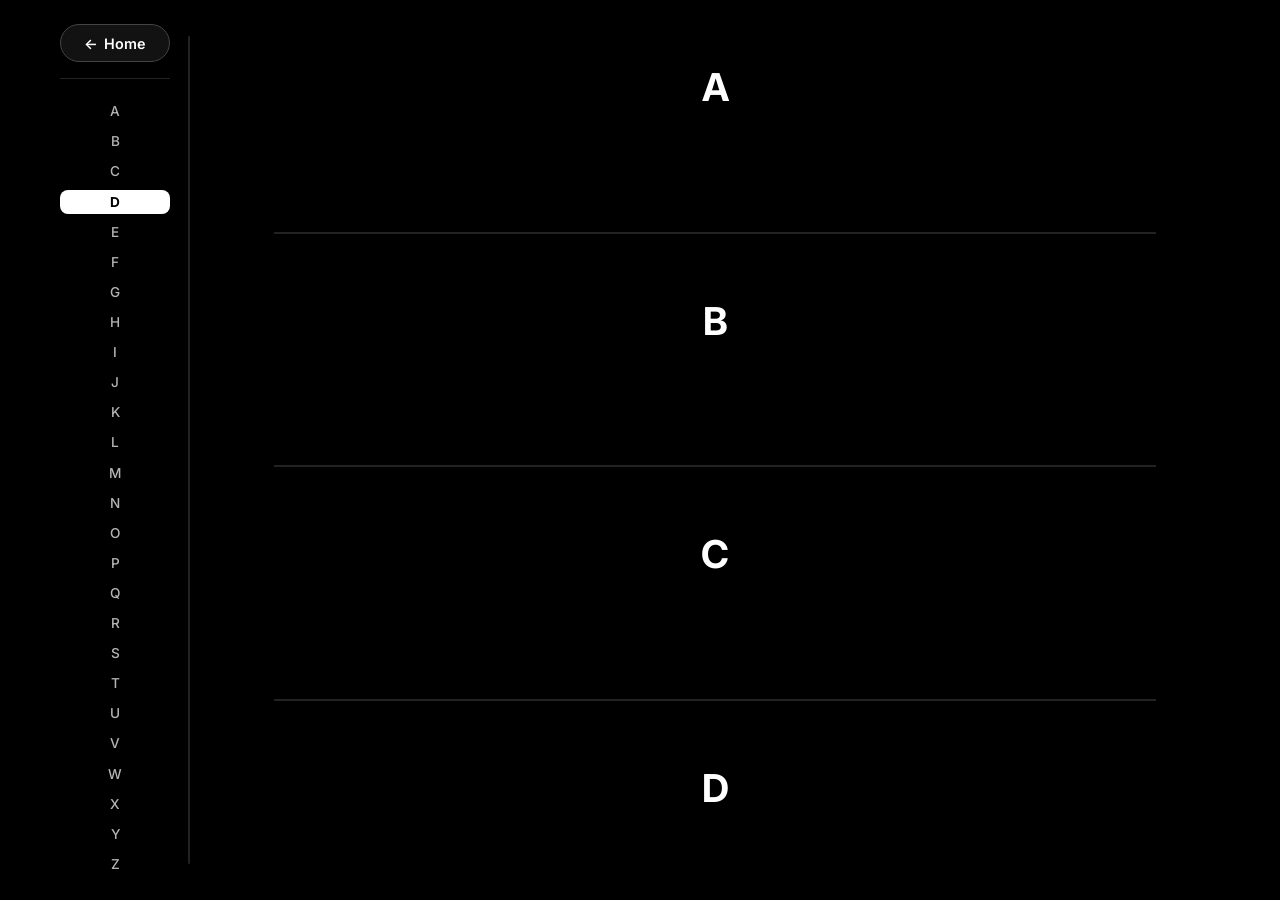
==== website/glossary.html @ dffdd89c "feat: added progetto website" ====
<!DOCTYPE html>
<html lang="it">

<head>
  <meta charset="UTF-8">
  <meta name="viewport" content="width=device-width, initial-scale=1.0">
  <title>Glossario - Akme Group</title>
  <link rel="icon" href="./logo/logo-small2.png" type="image/png">
  <link rel="stylesheet" href="./style.css">
  <link rel="stylesheet" href="./glossario.css">
  <script src="./script.js" defer></script>
</head>

<body>
  <header>
    <nav aria-label="Navigazione lettere glossario">
      <div class="nav-top">
        <a href="index.html" id="home">
          <span class="btn-arrow" aria-hidden="true">←</span>
          <span>Home</span>
        </a>
      </div>

      <ul id="nav-navigation">
        <li><a href="#a" class="active">A</a></li>
        <li><a href="#b">B</a></li>
        <li><a href="#c">C</a></li>
        <li><a href="#d">D</a></li>
        <li><a href="#e">E</a></li>
        <li><a href="#f">F</a></li>
        <li><a href="#g">G</a></li>
        <li><a href="#h">H</a></li>
        <li><a href="#i">I</a></li>
        <li><a href="#j">J</a></li>
        <li><a href="#k">K</a></li>
        <li><a href="#l">L</a></li>
        <li><a href="#m">M</a></li>
        <li><a href="#n">N</a></li>
        <li><a href="#o">O</a></li>
        <li><a href="#p">P</a></li>
        <li><a href="#q">Q</a></li>
        <li><a href="#r">R</a></li>
        <li><a href="#s">S</a></li>
        <li><a href="#t">T</a></li>
        <li><a href="#u">U</a></li>
        <li><a href="#v">V</a></li>
        <li><a href="#w">W</a></li>
        <li><a href="#x">X</a></li>
        <li><a href="#y">Y</a></li>
        <li><a href="#z">Z</a></li>
      </ul>
    </nav>
  </header>

  <main>
    <section id="a">
      <h2>A</h2>
      <dl></dl>
    </section>

    <section id="b">
      <h2>B</h2>
      <dl></dl>
    </section>

    <section id="c">
      <h2>C</h2>
      <dl></dl>
    </section>

    <section id="d">
      <h2>D</h2>
      <dl></dl>
    </section>

    <section id="e">
      <h2>E</h2>
      <dl></dl>
    </section>

    <section id="f">
      <h2>F</h2>
      <dl></dl>
    </section>

    <section id="g">
      <h2>G</h2>
      <dl></dl>
    </section>

    <section id="h">
      <h2>H</h2>
      <dl></dl>
    </section>

    <section id="i">
      <h2>I</h2>
      <dl></dl>
    </section>

    <section id="j">
      <h2>J</h2>
      <dl></dl>
    </section>

    <section id="k">
      <h2>K</h2>
      <dl></dl>
    </section>

    <section id="l">
      <h2>L</h2>
      <dl></dl>
    </section>

    <section id="m">
      <h2>M</h2>
      <dl></dl>
    </section>

    <section id="n">
      <h2>N</h2>
      <dl></dl>
    </section>

    <section id="o">
      <h2>O</h2>
      <dl></dl>
    </section>

    <section id="p">
      <h2>P</h2>
      <dl></dl>
    </section>

    <section id="q">
      <h2>Q</h2>
      <dl></dl>
    </section>

    <section id="r">
      <h2>R</h2>
      <dl></dl>
    </section>

    <section id="s">
      <h2>S</h2>
      <dl></dl>
    </section>

    <section id="t">
      <h2>T</h2>
      <dl></dl>
    </section>

    <section id="u">
      <h2>U</h2>
      <dl></dl>
    </section>

    <section id="v">
      <h2>V</h2>
      <dl></dl>
    </section>

    <section id="w">
      <h2>W</h2>
      <dl></dl>
    </section>

    <section id="x">
      <h2>X</h2>
      <dl></dl>
    </section>

    <section id="y">
      <h2>Y</h2>
      <dl></dl>
    </section>

    <section id="z">
      <h2>Z</h2>
      <dl></dl>
    </section>
  </main>
</body>

</html>
---- website/style.css ----
@import url('https://fonts.googleapis.com/css2?family=Inter:ital,opsz,wght@0,14..32,100..900;1,14..32,100..900&display=swap');

:root {
    --bg-primario-hex: #000000;
    --bg-secondario-hex: #222222;
    --main-font-color-hex: #ffffff;
    --muted-font-color-hex: #b5b5b5;
    --accent-primario-hex: #ffffff;
    --accent-secondario-hex: #a0a0a0;

    /* NAVBAR */
    --hover-augmentation: .35vw;
    --divisor-width: 2px;
    --position-left-divisor: 0;

    /* MAIN */
    --h2-top-margin: 0;
    --h2-right-margin: 0;
    --h2-bottom-margin: 1.5rem;
    --h2-left-margin: 0;
    --h2-margin: var(--h2-top-margin) var(--h2-right-margin) var(--h2-bottom-margin) var(--h2-left-margin);
    --h2-font-size: 2.4rem;

    --h3-top-margin: 2rem;
    --h3-bottom-margin: 1rem;
    --h3-lef-margin: 2.75rem;
    --h3-right-margin: 0;
    --h3-margin: var(--h3-top-margin) var(--h3-right-margin) var(--h3-bottom-margin) var(--h3-lef-margin);
    --h3-font-size: 1.4rem;

    --h4-top-margin: 0;
    --h4-bottom-margin: 0.9rem;
    --h4-left-margin: calc(var(--h3-lef-margin) + 1.5rem);
    --h4-right-margin: 0;
    --h4-margin: var(--h4-top-margin) var(--h4-right-margin) var(--h4-bottom-margin) var(--h4-left-margin);
    --h4-font-size: 1.15rem;

    /* SECTION */
    --section-top-padding: 4rem;
    --section-bottom-padding: 4rem;
    --section-left-padding: 5rem;
    --section-right-padding: 3rem;

    /* CONTENT BAR */
    --content-bar-top: calc(var(--section-top-padding) + var(--h2-bottom-margin) + var(--h2-font-size));
    --content-bar-bottom: var(--section-top-padding);
    --content-bar-width: .22em;

    --content-bar-cirlce-width: .65em;
    --content-bar-cirlce-height: .65em;
    --content-bar-circle-color: var(--accent-primario-hex);
}

* {
    margin: 0;
    padding: 0;
    box-sizing: border-box;
    font-family: "Inter", sans-serif;
    font-optical-sizing: auto;
    color: var(--main-font-color-hex);
}

html {
    scroll-behavior: smooth;
    background-color: var(--bg-primario-hex);
    scrollbar-width: none;
    -ms-overflow-style: none;
}

html::-webkit-scrollbar,
body::-webkit-scrollbar,
main::-webkit-scrollbar,
ul::-webkit-scrollbar {
    display: none;
    width: 0;
    height: 0;
}

body {
    display: flex;
    justify-content: center;
    background-color: var(--bg-primario-hex);
    max-width: 1200px;
    margin: 0 auto;
    min-height: 100vh;
}

header {
    width: 300px;
    flex-shrink: 0;
    background-color: var(--bg-primario-hex);
}

main {
    max-height: 100vh;
    width: 100%;
    overflow-y: auto;
    scrollbar-width: none;
    -ms-overflow-style: none;
    position: relative;
    flex: 1;
    scroll-behavior: smooth;
}

nav {
    display: flex;
    flex-direction: column;
    height: 100vh;
    position: relative;
    padding: 2.5rem 2rem;
    gap: 3rem;
}

nav::after {
    content: ' ';
    width: var(--divisor-width);
    background-color: var(--bg-secondario-hex);
    position: absolute;
    top: 4%;
    bottom: 4%;
    border-radius: .1em;
    right: var(--position-left-divisor);
}

#header-logo {
    text-align: center;
    padding: 0.5rem 0;
}

#header-logo a {
    display: inline-block;
}

#header-logo img {
    width: 100%;
    max-width: 230px;
    height: auto;
    display: block;
    margin: 0 auto;
}

#nav-navigation {
    display: flex;
    flex-direction: column;
    gap: 0.5rem;
}

#nav-navigation a {
    display: block;
    text-decoration: none;
    padding: 0.85rem 1.25rem;
    border-radius: 8px;
    transition: all 0.25s ease;
    font-weight: 500;
    color: var(--muted-font-color-hex);
    position: relative;
    overflow: hidden;
}

#nav-navigation a:not(.active)::before {
    content: '';
    position: absolute;
    left: 0;
    top: 0;
    height: 100%;
    width: .25em;
    background-color: var(--main-font-color-hex);
    transform: scaleY(0);
    transition: transform 0.25s ease;
}

#nav-navigation a:not(.active):hover {
    background-color: rgba(255, 255, 255, 0.08);
    color: var(--main-font-color-hex);
    transform: translateX(var(--hover-augmentation));
}

#nav-navigation a:not(.active):hover::before {
    transform: scaleY(1);
}

#nav-navigation a.active {
    color: var(--bg-primario-hex);
    background-color: var(--main-font-color-hex);
    font-weight: 700;
}

/* BOTTONE GLOSSARIO / HOME NELLA SIDEBAR */
.nav-footer {
    margin-top: auto;
    padding-top: 1.5rem;
    border-top: 1px solid var(--bg-secondario-hex);
}

#glossario,
#home {
    display: flex;
    align-items: center;
    justify-content: space-between;
    text-decoration: none;
    background-color: #121212;
    color: var(--main-font-color-hex);
    font-weight: 600;
    font-size: 0.98rem;
    padding: 0.85rem 1.25rem;
    border-radius: 999px;
    border: 1px solid #444444;
    transition: all 0.25s ease;
}

#glossario .btn-arrow,
#home .btn-arrow {
    transition: transform 0.25s ease, color 0.25s ease;
}

#glossario:hover,
#home:hover {
    background-color: var(--main-font-color-hex);
    color: var(--bg-primario-hex);
    border-color: var(--main-font-color-hex);
    opacity: 1;
}

#glossario:hover span,
#home:hover span {
    color: var(--bg-primario-hex);
}

#glossario:hover .btn-arrow {
    transform: translateX(4px);
}

#home:hover .btn-arrow {
    transform: translateX(-4px);
}

/* CONTENUTO PRINCIPALE */

main section {
    min-height: 75vh;
    padding: var(--section-top-padding) var(--section-right-padding) var(--section-bottom-padding) var(--section-left-padding);
    scroll-margin-top: 0;
    position: relative;
    border-bottom: var(--divisor-width) solid var(--bg-secondario-hex);
}

#contatti {
    border-bottom: none;
}

#rtb::before,
#pb::before,
#diapositive::before,
#candidatura::before {
    content: '';
    width: var(--content-bar-width);
    background-color: #444444;
    position: absolute;
    bottom: var(--content-bar-bottom);
    top: var(--content-bar-top);
    left: var(--section-left-padding);
    border-radius: calc(var(--content-bar-width) / 2);
}

#rtb *:not(h2)::before,
#pb *:not(h2)::before,
#diapositive *:not(h2)::before,
#candidatura *:not(h2)::before {
    content: '';
    position: absolute;
    align-self: center;
    width: var(--content-bar-cirlce-width);
    height: var(--content-bar-cirlce-height);
    background-color: var(--content-bar-circle-color);
    border-radius: 100%;
    z-index: 1;
    left: calc(var(--section-left-padding) - (var(--content-bar-cirlce-width) / 2.5));
}

h2 {
    color: var(--main-font-color-hex);
    margin: var(--h2-margin);
    font-size: var(--h2-font-size);
    font-weight: 700;
    letter-spacing: -0.02em;
}

h3 {
    color: var(--main-font-color-hex);
    margin: var(--h3-margin);
    font-size: var(--h3-font-size);
    font-weight: 600;
}

h4 {
    --content-bar-circle-color: var(--accent-secondario-hex);
    margin: var(--h4-margin);
    font-size: var(--h4-font-size);
    font-weight: 400;
}

p {
    line-height: 1.7;
    font-size: 1.08rem;
    margin-bottom: 0.75rem;
    color: #e0e0e0;
}

ul {
    list-style: none;
}

a {
    color: var(--main-font-color-hex);
    text-underline-offset: 4px;
    transition: opacity 0.2s ease;
}

a:hover {
    opacity: 0.75;
}

#contatti h3 {
    margin-left: 0;
    margin-top: 2.5rem;
    margin-bottom: 1.25rem;
}

.monospace {
    font-family: ui-monospace, SFMono-Regular, Menlo, Monaco, Consolas, 'Courier New', monospace;
    background: var(--bg-secondario-hex);
    padding: 0.2rem 0.5rem;
    border-radius: 4px;
    color: var(--main-font-color-hex);
    border: 1px solid #333333;
}

.members-list {
    display: grid;
    grid-template-columns: repeat(2, 1fr);
    gap: 1rem;
}

.member-item {
    background-color: #0d0d0d;
    border: 1px solid #333333;
    border-left: 3px solid var(--main-font-color-hex);
    border-radius: 6px;
    padding: 1rem 1.25rem;
    display: flex;
    flex-direction: column;
    gap: 0.35rem;
}

.member-name {
    font-size: 1.08rem;
    font-weight: 700;
    color: var(--main-font-color-hex);
}

.member-meta {
    font-size: 0.9rem;
    color: var(--muted-font-color-hex);
}

.member-email {
    font-size: 0.9rem;
    color: #e0e0e0;
    word-break: break-all;
}

#copyright {
    text-align: center;
    padding: 2rem 1rem;
    font-size: 0.9rem;
    color: var(--muted-font-color-hex);
    border-top: var(--divisor-width) solid var(--bg-secondario-hex);
    margin: 0;
}

/* RESPONSIVE */
@media (max-width: 820px) {
    :root {
        --section-left-padding: 3rem;
        --section-right-padding: 1.75rem;

        --h2-font-size: 2rem;
        --h3-font-size: 1.25rem;
        --h4-font-size: 1rem;
    }

    body {
        flex-direction: column;
    }

    header {
        width: 100%;
    }

    nav::after {
        display: none;
    }

    #header-logo img {
        max-width: 190px;
    }

    nav {
        height: auto;
        border-bottom: var(--divisor-width) solid var(--bg-secondario-hex);
        gap: 1.25rem;
        align-items: center;
        padding: 1.25rem;
    }

    #nav-navigation {
        flex-direction: row;
        flex-wrap: wrap;
        justify-content: center;
        gap: .5rem;
        padding: 0;
    }

    #nav-navigation a {
        font-size: 0.95rem;
        padding: 0.5rem 0.9rem;
    }

    .nav-footer {
        margin-top: 0;
        padding-top: 0;
        border-top: none;
    }

    #glossario,
    #home {
        gap: 0.6rem;
        padding: 0.55rem 1.15rem;
    }

    main {
        max-height: none;
    }

    .members-list {
        grid-template-columns: 1fr;
    }
}

@media (max-width: 480px) {
    :root {
        --section-left-padding: 2rem;
        --section-right-padding: 1.25rem;

        --h2-font-size: 1.75rem;
        --h3-font-size: 1.15rem;
        --h4-font-size: .95rem;
    }
}
---- website/glossario.css ----
header {
    width: 150px;
}

nav {
    padding: 1.5rem 1.25rem;
    gap: 1.25rem;
}

.nav-top {
    padding-bottom: 1rem;
    border-bottom: 1px solid var(--bg-secondario-hex);
}

#home {
    justify-content: center;
    gap: 0.4rem;
    padding: 0.6rem 0.9rem;
    font-size: 0.9rem;
}

#nav-navigation {
    flex: 1;
    gap: 0;
    justify-content: space-between;
    overflow-y: auto;
    scrollbar-width: none;
    -ms-overflow-style: none;
}

#nav-navigation a {
    padding: .25rem 0.75rem;
    text-align: center;
    font-size: 0.85rem;
}

dl {
    display: grid;
    grid-template-columns: 1fr 2fr;
    row-gap: 2em;
    column-gap: 2em;
}

dt {
    font-size: 1.25em;
    font-weight: 700;
    color: var(--main-font-color-hex);
}

dd {
    color: #e0e0e0;
    line-height: 1.6;
}

h2 {
    text-align: center;
    margin-bottom: 1.5em;
}

main section {
    min-height: auto;
    margin: 0 8%;
    padding: var(--section-top-padding) 0 var(--section-bottom-padding) 0;
}

@media (max-width: 820px) {
    header {
        width: 100%;
        position: sticky;
        top: 0;
        background-color: var(--bg-primario-hex);
        z-index: 5;
    }

    .nav-top {
        padding-bottom: 0;
        border-bottom: none;
    }

    #nav-navigation {
        height: auto;
        padding: 0.25rem;
    }

    dl {
        grid-template-columns: 1fr;
        row-gap: 0.5em;
    }

    dt {
        margin-top: 1.25em;
    }

    main section {
        margin: 0 1.5rem;
    }

    html {
        scroll-padding-top: 6em;
    }
}
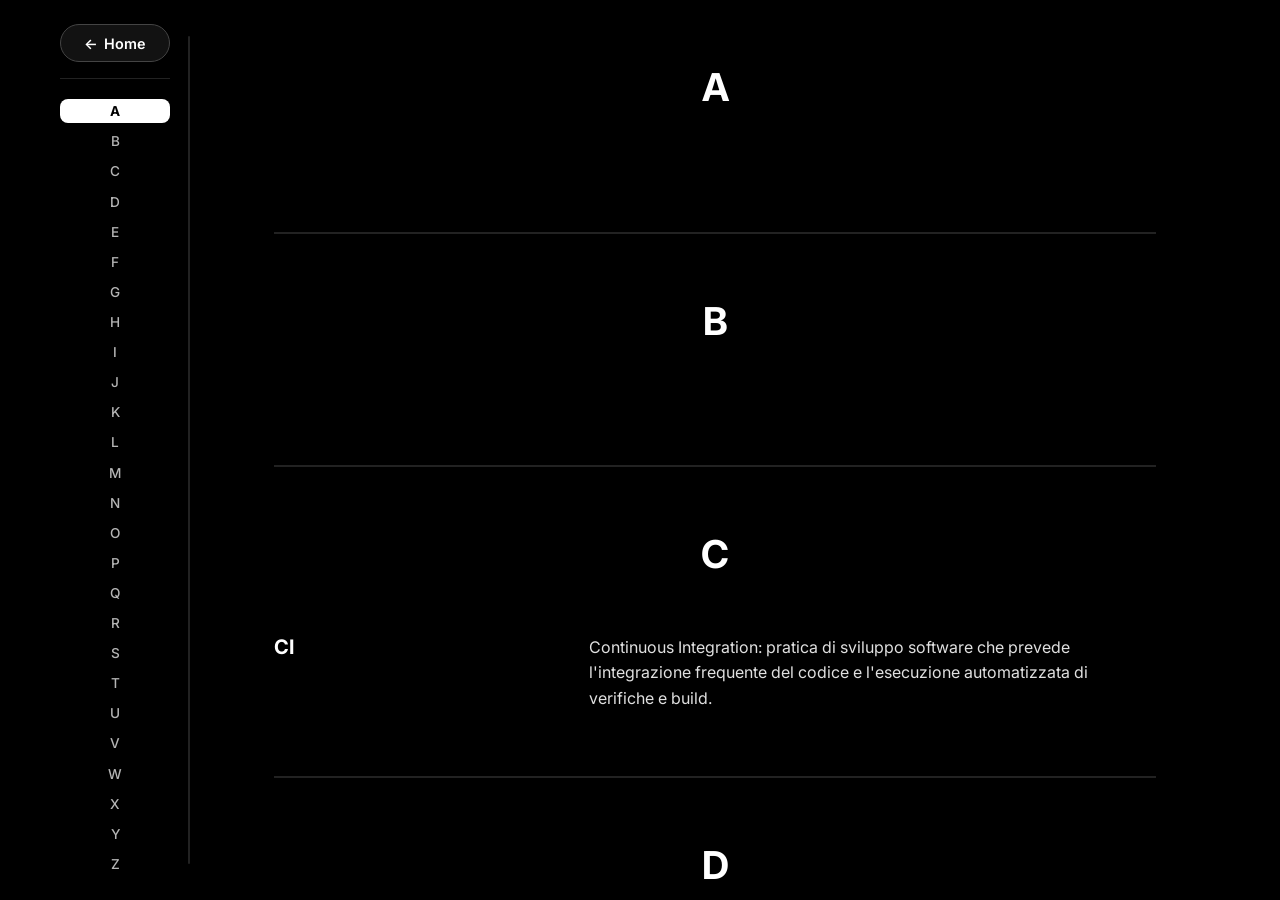
==== commit 7bfc09b7: "refactor: verbale 15-10 & miglioramento script automazione" ====
--- a/website/glossary.html
+++ b/website/glossary.html
@@ -65,12 +65,18 @@
 
     <section id="c">
       <h2>C</h2>
-      <dl></dl>
+      <dl>
+      <dt>CI</dt>
+      <dd>Continuous Integration: pratica di sviluppo software che prevede l'integrazione frequente del codice e l'esecuzione automatizzata di verifiche e build.</dd>
+    </dl>
     </section>
 
     <section id="d">
       <h2>D</h2>
-      <dl></dl>
+      <dl>
+      <dt>Discord</dt>
+      <dd>Piattaforma di comunicazione vocale, video e testuale impiegata per i meeting di gruppo telematici e le sessioni di allineamento.</dd>
+    </dl>
     </section>
 
     <section id="e">
@@ -85,7 +91,18 @@
 
     <section id="g">
       <h2>G</h2>
-      <dl></dl>
+      <dl>
+      <dt>Git</dt>
+      <dd>Sistema software di controllo versione distribuito utilizzato per tracciare la cronologia e le modifiche ai file del repository.</dd>
+      <dt>GitHub</dt>
+      <dd>Piattaforma web di hosting per progetti software basata sul sistema di controllo di versione Git.</dd>
+      <dt>GitHub Actions</dt>
+      <dd>Piattaforma di integrazione e distribuzione continua (CI/CD) fornita da GitHub per automatizzare compilazione, test e deploy dei documenti.</dd>
+      <dt>GitHub Pages</dt>
+      <dd>Servizio di hosting statico offerto da GitHub utilizzato per pubblicare il sito web del gruppo e rendere accessibile la documentazione.</dd>
+      <dt>Glossario</dt>
+      <dd>Documento e sezione informativa del sito web contenente le definizioni formali dei termini tecnici o ambigui utilizzati nella documentazione di progetto.</dd>
+    </dl>
     </section>
 
     <section id="h">
@@ -150,7 +167,10 @@
 
     <section id="t">
       <h2>T</h2>
-      <dl></dl>
+      <dl>
+      <dt>Typst</dt>
+      <dd>Linguaggio di markup e sistema di impaginazione moderno utilizzato per la redazione della documentazione ufficiale del gruppo.</dd>
+    </dl>
     </section>
 
     <section id="u">
@@ -165,7 +185,12 @@
 
     <section id="w">
       <h2>W</h2>
-      <dl></dl>
+      <dl>
+      <dt>Way of working</dt>
+      <dd>Insieme di convenzioni, pratiche, regole e strumenti adottati dai membri del gruppo per coordinarsi ed eseguire le attività di progetto.</dd>
+      <dt>WhatsApp</dt>
+      <dd>Applicazione di messaggistica istantanea utilizzata dal gruppo per comunicazioni brevi, urgenti e coordinamento rapido quotidiano.</dd>
+    </dl>
     </section>
 
     <section id="x">
